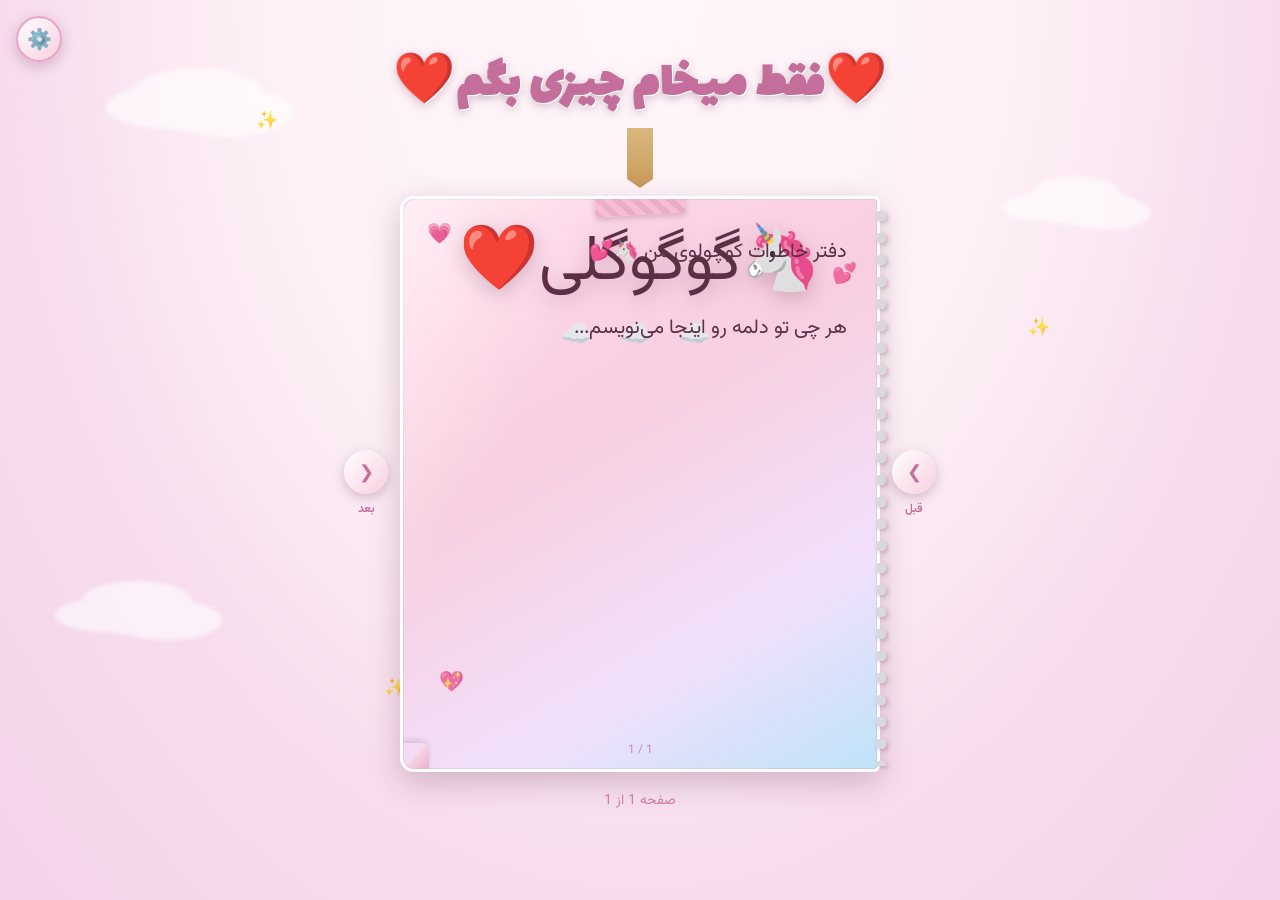
==== index.html @ 7e7c61fd "Add files via upload" ====
<!DOCTYPE html>
<html lang="fa" dir="rtl">
<head>
<meta charset="UTF-8">
<meta name="viewport" content="width=device-width, initial-scale=1.0">
<title>❤️فقط میخام چیزی بگم❤️
</title>

<link rel="preconnect" href="https://fonts.googleapis.com">
<link href="https://fonts.googleapis.com/css2?family=Vazirmatn:wght@300;400;500;600;700&family=Lalezar&family=Dancing+Script:wght@500;700&family=Quicksand:wght@400;500;600;700&display=swap" rel="stylesheet">

<link rel="stylesheet" href="style.css">
</head>
<body>

<div class="sky">
  <div class="cloud c1"></div>
  <div class="cloud c2"></div>
  <div class="cloud c3"></div>
  <div class="sparkle s1">✨</div>
  <div class="sparkle s2">✨</div>
  <div class="sparkle s3">✨</div>
  <div class="petal p1">🌸</div>
  <div class="petal p2">🌸</div>
  <div class="petal p3">🌸</div>
  <div class="petal p4">💗</div>
  <div class="petal p5">🌸</div>
  <div class="petal p6">💗</div>
</div>

<!-- charm gear icon for settings -->
<button id="gearBtn" class="gear-charm" title="تنظیمات">
  <span class="gear-icon">⚙️</span>
</button>

<main class="stage">
  <h1 class="title">❤️فقط میخام چیزی بگم❤️</h1>
  <div class="ribbon-bookmark"></div>

  <div id="book" class="book">
    <div class="spiral" id="spiral"></div>
    <div class="pages-wrap" id="pagesWrap">
      <!-- pages injected by JS -->
    </div>

    <div class="nav-group nav-group-prev">
      <button id="prevBtn" class="nav-charm nav-prev">❯</button>
      <span class="nav-label">قبل</span>
    </div>
    <div class="nav-group nav-group-next">
      <button id="nextBtn" class="nav-charm nav-next">❮</button>
      <span class="nav-label">بعد</span>
    </div>
  </div>

  <div class="page-indicator" id="pageIndicator">صفحه ۱ از ۱</div>
</main>

<!-- Password gate -->
<div id="lockOverlay" class="overlay hidden">
  <div class="lock-card">
    <div class="lock-charm">🔒</div>
    <h2>این بخش خصوصیه!</h2>
    <p>رمز کوچولوت رو وارد کن</p>
    <input type="password" id="passInput" inputmode="numeric" maxlength="12" placeholder="••••••••••">
    <div class="lock-error" id="lockError">رمز اشتباهه، دوباره امتحان کن 🌷</div>
    <div class="lock-buttons">
      <button id="passSubmit" class="btn-main">باز کن</button>
      <button id="passCancel" class="btn-ghost">بیخیال</button>
    </div>
  </div>
</div>

<!-- Settings Panel -->
<div id="settingsOverlay" class="overlay hidden">
  <div class="settings-card">
    <button id="closeSettings" class="close-x">✕</button>
    <h2 class="settings-title">تنظیمات دفتر 🎀</h2>

    <div class="settings-row">
      <label>انتخاب صفحه</label>
      <div class="page-select-row">
        <select id="pageSelect"></select>
        <button id="addPageBtn" class="btn-small">＋ صفحه جدید</button>
        <button id="removePageBtn" class="btn-small btn-danger">－ حذف صفحه</button>
      </div>
    </div>

    <div class="settings-row">
      <label>زبان نوشته این صفحه</label>
      <div class="lang-toggle">
        <button class="lang-btn" data-lang="fa">فارسی</button>
        <button class="lang-btn" data-lang="en">English</button>
      </div>
    </div>

    <div class="settings-row">
      <label>متن صفحه</label>
      <textarea id="pageText" rows="4" placeholder="هر چی دوست داری اینجا بنویس..."></textarea>
    </div>

    <div class="settings-row">
      <label>اندازه نوشته: <span id="fontSizeVal">18</span>px</label>
      <input type="range" id="fontSize" min="12" max="34" value="18">
    </div>

    <div class="settings-row">
      <label>🎵 صدا برای این صفحه</label>
      <input type="file" id="audioInput" accept="audio/*">
      <div id="audioStatus" class="status-hint">صدایی انتخاب نشده</div>
      <audio id="audioPreviewPlayer" controls style="display:none; width:100%; margin-top:6px;"></audio>
      <button id="removeAudioBtn" class="btn-small btn-danger">حذف صدا</button>
    </div>

    <div class="settings-row">
      <label>🖼️ تصویر برای این صفحه</label>
      <input type="file" id="imageInput" accept="image/*">
      <button id="removeImageBtn" class="btn-small btn-danger">حذف تصویر</button>

      <div class="image-controls">
        <label>اندازه عرض تصویر: <span id="imgWidthVal">40%</span></label>
        <input type="range" id="imgWidth" min="10" max="100" value="40">

        <label>موقعیت افقی تصویر: <span id="imgXVal">50%</span></label>
        <input type="range" id="imgX" min="0" max="100" value="50">

        <label>موقعیت عمودی تصویر: <span id="imgYVal">50%</span></label>
        <input type="range" id="imgY" min="0" max="100" value="50">
      </div>
    </div>

    <div class="settings-row">
      <label>👀 پیش‌نمایش برگه <span class="hint">(روی برگه کلیک کن تا عکس رو همونجا بذاری)</span></label>
      <div class="mini-preview" id="miniPreview">
        <div class="mini-page" id="miniPage">
          <div class="mini-text" id="miniText"></div>
        </div>
      </div>
    </div>

    <div class="settings-row">
      <button id="saveBtn" class="btn-main btn-save">💾 ذخیره این صفحه</button>
    </div>
  </div>
</div>

<script src="script.js"></script>
</body>
</html>
---- style.css ----
/* ===== Design tokens =====
   Palette: blush bg #FDF1F6, soft pink #F8CFE0, rose #E9A6C4,
            mauve accent #C36E9B, cream page #FFFBF7, ink #6B3A55,
            gold #D9B77C, sky #BEE3F8, lilac #E6D5F5
*/
:root{
  --bg:#fdf1f6;
  --pink:#f8cfe0;
  --rose:#e9a6c4;
  --mauve:#c36e9b;
  --page:#fffbf7;
  --page2:#fff6f2;
  --ink:#5c2f47;
  --gold:#d9b77c;
  --sky:#bee3f8;
  --lilac:#f0e0fb;
  --shadow: rgba(90,40,70,.25);
  --fa-font:'Vazirmatn', sans-serif;
  --fa-display:'Lalezar','Vazirmatn', sans-serif;
  --en-font:'Dancing Script', cursive;
  --ui-font:'Vazirmatn','Quicksand',sans-serif;
}

*{ box-sizing:border-box; }

html,body{
  margin:0; padding:0; min-height:100vh; overflow-x:hidden;
  font-family: var(--ui-font);
  background: radial-gradient(ellipse at top, #fff6fa 0%, var(--bg) 40%, #f7dcee 70%, #f3d3ea 100%);
  color: var(--ink);
}

/* ===== Ambient sky background ===== */
.sky{ position:fixed; inset:0; z-index:0; pointer-events:none; overflow:hidden; }
.cloud{
  position:absolute; background:#fff; opacity:.6; border-radius:50%;
  filter: blur(2px);
  box-shadow: 30px 10px 0 -5px #fff, -30px 5px 0 -8px #fff, 0 -10px 0 -6px #fff;
}
.c1{ width:140px; height:60px; top:8%; left:10%; animation: drift 40s linear infinite; }
.c2{ width:100px; height:45px; top:20%; right:12%; animation: drift 55s linear infinite reverse; }
.c3{ width:120px; height:50px; top:65%; left:6%; animation: drift 65s linear infinite; }
@keyframes drift{
  0%{ transform:translateX(0); }
  50%{ transform:translateX(40px); }
  100%{ transform:translateX(0); }
}

.sparkle{ position:absolute; font-size:18px; opacity:.85; animation: twinkle 3s ease-in-out infinite; }
.s1{ top:12%; left:20%; animation-delay:.2s; }
.s2{ top:35%; right:18%; animation-delay:1s; }
.s3{ top:75%; left:30%; animation-delay:1.8s; }
@keyframes twinkle{
  0%,100%{ transform:scale(.7) rotate(0deg); opacity:.4; }
  50%{ transform:scale(1.25) rotate(20deg); opacity:1; }
}

.petal{
  position:absolute; top:-40px; font-size:22px; opacity:.85;
  animation: fall linear infinite;
}
.p1{ left:8%; animation-duration:14s; animation-delay:0s; }
.p2{ left:28%; animation-duration:18s; animation-delay:3s; }
.p3{ left:52%; animation-duration:16s; animation-delay:1s; }
.p4{ left:74%; animation-duration:20s; animation-delay:5s; }
.p5{ left:90%; animation-duration:15s; animation-delay:2s; }
.p6{ left:42%; animation-duration:19s; animation-delay:4s; }
@keyframes fall{
  0%{ transform: translateY(-5vh) rotate(0deg); opacity:0; }
  10%{ opacity:.9; }
  100%{ transform: translateY(105vh) rotate(360deg); opacity:.3; }
}

/* ===== Layout ===== */
.stage{
  position:relative; z-index:1;
  display:flex; flex-direction:column; align-items:center;
  padding: 40px 16px 60px;
  min-height:100vh;
}

.title{
  font-family: var(--fa-display);
  font-size: clamp(30px, 6vw, 50px);
  color: var(--mauve);
  text-shadow: 1px 1px 0 #fff, 0 3px 10px var(--shadow);
  margin: 6px 0 4px;
  letter-spacing:.5px;
}

.ribbon-bookmark{
  width:26px; height:60px;
  background: linear-gradient(180deg, var(--gold), #c99a5b);
  clip-path: polygon(0 0, 100% 0, 100% 85%, 50% 100%, 0 85%);
  margin-bottom: 8px;
  box-shadow: 0 4px 8px var(--shadow);
}

/* ===== Gear charm (settings trigger) ===== */
.gear-charm{
  position: fixed; top:16px; left:16px; z-index:50;
  width:46px; height:46px; border-radius:50%;
  background: linear-gradient(135deg, #fff, var(--pink));
  border: 2px solid var(--rose);
  display:flex; align-items:center; justify-content:center;
  cursor:pointer; box-shadow: 0 4px 14px var(--shadow);
  transition: transform .35s ease;
}
.gear-charm:hover{ transform: rotate(90deg) scale(1.08); }
.gear-icon{ font-size:20px; }

/* ===== Book / notebook ===== */
.book{
  position:relative;
  width: min(92vw, 480px);
  height: min(64vh, 640px);
  perspective: 2400px;
  display:flex; align-items:stretch; justify-content:center;
}

.spiral{
  position:absolute; top:6px; bottom:6px; right:-14px;
  width:26px; z-index:5;
  background-image: repeating-linear-gradient(180deg, transparent 0 10px, transparent 10px 18px),
    radial-gradient(circle 6px at 13px 14px, #d8d8de 90%, transparent 92%);
  background-size: 100% 22px;
  background-repeat: repeat-y;
  filter: drop-shadow(2px 2px 2px var(--shadow));
}

.pages-wrap{
  position:relative;
  width:100%; height:100%;
  transform-style: preserve-3d;
}

.page{
  position:absolute; inset:0;
  background: linear-gradient(160deg, var(--page), var(--page2));
  border-radius: 14px 6px 6px 14px;
  box-shadow: 0 10px 30px var(--shadow), inset 0 0 0 1px rgba(200,150,170,.25);
  padding: 34px 30px 26px;
  overflow:auto;
  transform-origin: right center;
  backface-visibility: hidden;
  transition: transform 1.05s cubic-bezier(.62,.04,.32,1);
  background-image: linear-gradient(rgba(200,120,160,.07) 1px, transparent 1px);
  background-size: 100% 34px;
}

/* dog-ear fold corner for a handmade feel */
.page::before{
  content:"";
  position:absolute; inset:0; border-radius:14px 6px 6px 14px;
  pointer-events:none;
  background: linear-gradient(120deg, rgba(255,255,255,.55), transparent 30%);
}
.page::after{
  content:"";
  position:absolute; width:26px; height:26px; bottom:0; left:0;
  background: linear-gradient(135deg, transparent 50%, var(--pink) 51%, var(--rose) 100%);
  border-radius: 0 8px 0 6px;
  box-shadow: -2px -2px 6px var(--shadow);
  opacity:.8;
}

/* washi tape strip */
.washi{
  position:absolute; top:-10px; left:50%; transform: translateX(-50%) rotate(-3deg);
  width:90px; height:26px; z-index:2;
  background: repeating-linear-gradient(45deg, var(--rose), var(--rose) 6px, #f6b9d2 6px, #f6b9d2 12px);
  opacity:.85; border-radius:3px; box-shadow: 0 3px 6px var(--shadow);
}

.page-text{
  white-space: pre-wrap;
  line-height: 1.9;
  font-size: 18px;
  position:relative; z-index:1;
}
.page-text.lang-fa{ font-family: var(--fa-font); direction: rtl; text-align:right; }
.page-text.lang-en{ font-family: var(--en-font); direction: ltr; text-align:left; }

.page-image{
  position:absolute; z-index:1;
  border-radius:10px; box-shadow:0 6px 16px var(--shadow);
  transform: translate(-50%,-50%);
  object-fit: cover;
  pointer-events:none;
  border: 3px solid #fff;
}

.page audio{
  position:relative; z-index:2; width:100%; margin-top:16px;
  border-radius: 20px;
}

.page-number{
  position:absolute; bottom:10px; left:50%; transform:translateX(-50%);
  font-family: var(--fa-font); font-size:12px; color: var(--mauve); opacity:.75;
}

/* ---- Cover page (page 1) ---- */
.page.cover-page{
  background: linear-gradient(150deg, #ffd9ea 0%, var(--pink) 40%, var(--lilac) 75%, var(--sky) 100%);
  border: 3px solid #fff;
}
.cover-decor{
  position:absolute; inset:0; z-index:1; pointer-events:none;
  display:flex; flex-direction:column; align-items:center; justify-content:flex-start;
  padding-top: 14px;
  text-align:center;
}
.cover-unicorn{ font-size:64px; filter: drop-shadow(0 6px 10px var(--shadow)); animation: bob 3.5s ease-in-out infinite; }
@keyframes bob{ 0%,100%{ transform: translateY(0);} 50%{ transform: translateY(-10px);} }
.cover-clouds{ font-size:26px; opacity:.9; margin-top:2px; letter-spacing:10px; }
.cover-hearts{ position:absolute; font-size:20px; opacity:.8; }
.cover-hearts.h1{ top:20px; left:24px; }
.cover-hearts.h2{ top:60px; right:20px; }
.cover-hearts.h3{ bottom:70px; left:36px; }

/* turning animation states */
.page.turned{
  transform: rotateY(-165deg);
  box-shadow: 0 10px 30px var(--shadow), inset 40px 0 40px -30px rgba(0,0,0,.28);
  pointer-events: none; /* رفع باگ: صفحه‌ی ورق‌خورده دیگه جلوی کلیک/متن صفحه‌ی جدید رو نگیره */
}
.page.flipping::before{
  animation: flipShadow 1.05s cubic-bezier(.62,.04,.32,1);
}
@keyframes flipShadow{
  0%{ opacity:0; }
  35%{ opacity:.55; background: linear-gradient(100deg, rgba(0,0,0,0), rgba(0,0,0,.35) 50%, rgba(0,0,0,0)); }
  65%{ opacity:.55; background: linear-gradient(100deg, rgba(0,0,0,0), rgba(0,0,0,.35) 50%, rgba(0,0,0,0)); }
  100%{ opacity:0; }
}

/* nav charms + labels */
.nav-group{ position:absolute; top:50%; transform:translateY(-50%); display:flex; flex-direction:column; align-items:center; gap:6px; z-index:10; }
.nav-group-prev{ right:-56px; }
.nav-group-next{ left:-56px; }
.nav-charm{
  width:44px; height:44px; border-radius:50%; border:none;
  background: linear-gradient(135deg,#fff,var(--pink));
  color: var(--mauve); font-size:18px; cursor:pointer;
  box-shadow: 0 4px 12px var(--shadow);
  transition: transform .25s ease, background .25s ease;
}
.nav-charm:hover{ transform: scale(1.12); background: var(--rose); color:#fff; }
.nav-label{ font-family: var(--fa-font); font-size:12px; color: var(--mauve); font-weight:600; }

@media (max-width: 560px){
  .nav-group-prev{ right:-2px; }
  .nav-group-next{ left:-2px; }
  .spiral{ display:none; }
}

.page-indicator{
  margin-top:18px; font-size:14px; color:var(--mauve); opacity:.85;
}

/* ===== Overlays ===== */
.overlay{
  position:fixed; inset:0; z-index:100;
  background: rgba(92,47,71,.45);
  backdrop-filter: blur(3px);
  display:flex; align-items:center; justify-content:center;
  animation: fadeIn .3s ease;
}
.overlay.hidden{ display:none; }
@keyframes fadeIn{ from{opacity:0;} to{opacity:1;} }

.lock-card, .settings-card{
  background: linear-gradient(160deg,#fff,var(--pink) 140%);
  border-radius: 22px;
  box-shadow: 0 20px 50px var(--shadow);
  padding: 30px 26px;
  width: min(90vw, 380px);
  text-align:center;
  animation: popIn .4s cubic-bezier(.34,1.56,.64,1);
  border: 2px solid #fff;
}
@keyframes popIn{
  from{ transform: scale(.8); opacity:0; }
  to{ transform: scale(1); opacity:1; }
}

.lock-charm{ font-size:40px; margin-bottom:6px; }
.lock-card h2{ margin:6px 0; color:var(--mauve); font-family:var(--fa-display); }
.lock-card p{ margin:0 0 14px; font-size:14px; opacity:.8; }

#passInput, #pageText, #pageSelect, .settings-card input[type=file]{
  width:100%; padding:10px 14px; border-radius:14px;
  border: 2px solid var(--pink); outline:none;
  font-family: var(--fa-font); font-size:15px;
  background:#fff8fb; color:var(--ink);
  margin-bottom:8px;
}
#passInput:focus, #pageText:focus{ border-color: var(--mauve); }

.lock-error{ color:#c0446a; font-size:13px; height:16px; margin-bottom:8px; opacity:0; transition:opacity .2s; }
.lock-error.show{ opacity:1; }

.lock-buttons{ display:flex; gap:10px; justify-content:center; margin-top:8px; }

.btn-main{
  background: linear-gradient(135deg, var(--mauve), var(--rose));
  color:#fff; border:none; padding:10px 22px; border-radius:16px;
  font-family: var(--fa-font); font-size:15px; cursor:pointer;
  box-shadow: 0 6px 14px var(--shadow);
  transition: transform .2s ease;
}
.btn-main:hover{ transform: translateY(-2px) scale(1.03); }

.btn-ghost{
  background: transparent; border:2px solid var(--rose); color:var(--mauve);
  padding:9px 20px; border-radius:16px; font-family:var(--fa-font); cursor:pointer;
}

.btn-small{
  background:#fff; border:2px solid var(--rose); color:var(--mauve);
  border-radius:12px; padding:6px 12px; font-size:13px; cursor:pointer;
  font-family:var(--fa-font); margin-inline-start:6px;
  transition: background .2s;
}
.btn-small:hover{ background: var(--pink); }
.btn-danger{ border-color:#e08; color:#c0446a; }
.btn-danger:hover{ background:#ffe3ec; }

/* ===== Settings card ===== */
.settings-card{ width:min(94vw,460px); max-height:88vh; overflow-y:auto; text-align:right; position:relative; }
.close-x{
  position:absolute; top:14px; left:14px; background:none; border:none;
  font-size:18px; color:var(--mauve); cursor:pointer;
}
.settings-title{ font-family:var(--fa-display); color:var(--mauve); margin-top:0; }

.settings-row{ margin-bottom:18px; text-align:right; }
.settings-row label{ display:block; font-size:14px; margin-bottom:6px; color:var(--ink); font-weight:600; }
.settings-row label .hint{ font-weight:400; font-size:11px; opacity:.7; }

.page-select-row{ display:flex; align-items:center; gap:0; flex-wrap:wrap; }
.page-select-row select{ flex:1; margin-bottom:0; }

.lang-toggle{ display:flex; gap:8px; }
.lang-btn{
  flex:1; padding:8px; border-radius:12px; border:2px solid var(--pink);
  background:#fff; color:var(--mauve); cursor:pointer; font-family:var(--ui-font);
  transition: background .2s;
}
.lang-btn.active{ background: var(--mauve); color:#fff; border-color:var(--mauve); }

.image-controls{ margin-top:10px; background:#fff8fb; border-radius:14px; padding:12px; }
.image-controls label{ font-size:12px; font-weight:500; margin-top:8px; }
.image-controls input[type=range]{ width:100%; accent-color: var(--mauve); }

#fontSize{ width:100%; accent-color: var(--mauve); }

.status-hint{ font-size:12px; color:var(--mauve); opacity:.8; margin:2px 0 6px; }

.btn-save{ width:100%; }

/* mini live preview inside settings */
.mini-preview{
  background:#fff8fb; border-radius:14px; padding:10px; border:2px dashed var(--pink);
}
.mini-page{
  position:relative; width:100%; height:210px; border-radius:10px; overflow:hidden;
  background: linear-gradient(160deg, var(--page), var(--page2));
  box-shadow: inset 0 0 0 1px rgba(200,150,170,.3);
  cursor: crosshair;
  background-image: linear-gradient(rgba(200,120,160,.07) 1px, transparent 1px);
  background-size: 100% 20px;
}
.mini-text{ position:absolute; inset:0; padding:10px; white-space:pre-wrap; overflow:hidden; font-size:12px; line-height:1.6; z-index:1; }
.mini-text.lang-fa{ font-family: var(--fa-font); direction:rtl; text-align:right; }
.mini-text.lang-en{ font-family: var(--en-font); direction:ltr; text-align:left; }
.mini-image{
  position:absolute; z-index:2; border-radius:6px; border:2px solid #fff;
  box-shadow:0 3px 8px var(--shadow); transform: translate(-50%,-50%);
  cursor: grab; object-fit:cover;
}
.mini-audio-badge{
  position:absolute; bottom:6px; left:6px; z-index:3; font-size:16px;
  background:#fff; border-radius:20px; padding:2px 8px; box-shadow:0 2px 6px var(--shadow);
}

::-webkit-scrollbar{ width:8px; }
::-webkit-scrollbar-thumb{ background: var(--rose); border-radius:8px; }
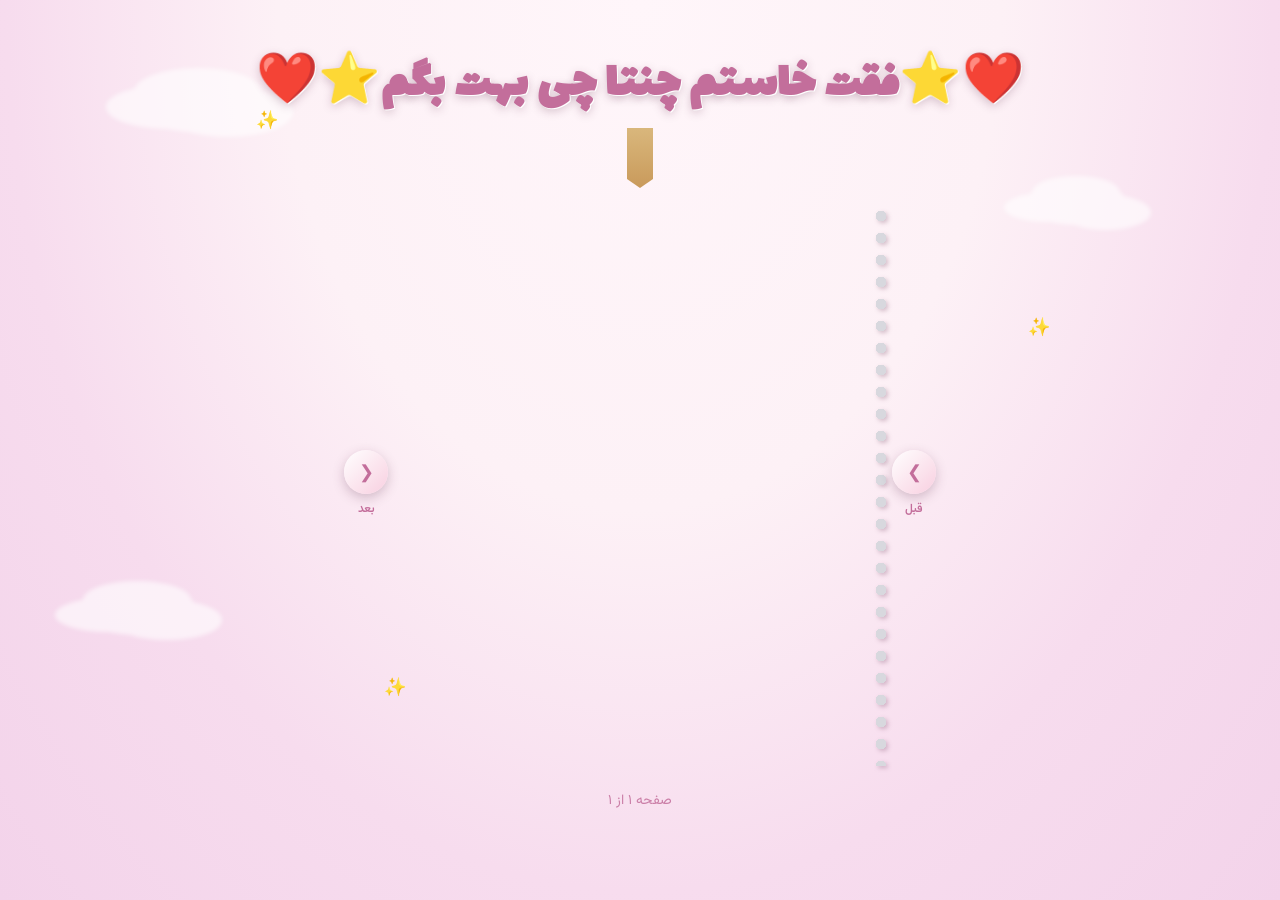
==== commit 50538366: "Update index.html" ====
--- a/index.html
+++ b/index.html
@@ -3,8 +3,7 @@
 <head>
 <meta charset="UTF-8">
 <meta name="viewport" content="width=device-width, initial-scale=1.0">
-<title>❤️فقط میخام چیزی بگم❤️
-</title>
+<title>❤️⭐فقت خاستم چنتا چی بهت بگم⭐❤️</title>
 
 <link rel="preconnect" href="https://fonts.googleapis.com">
 <link href="https://fonts.googleapis.com/css2?family=Vazirmatn:wght@300;400;500;600;700&family=Lalezar&family=Dancing+Script:wght@500;700&family=Quicksand:wght@400;500;600;700&display=swap" rel="stylesheet">
@@ -26,15 +25,20 @@
   <div class="petal p4">💗</div>
   <div class="petal p5">🌸</div>
   <div class="petal p6">💗</div>
+
+   <div class="sparkle s1">✨</div>
+  <div class="sparkle s2">✨</div>
+  <div class="sparkle s3">✨</div>
+  <div class="petal p1">🌸</div>
+  <div class="petal p2">🌸</div>
+  <div class="petal p3">🌸</div>
+  <div class="petal p4">💗</div>
+  <div class="petal p5">🌸</div>
+  <div class="petal p6">💗</div>
 </div>
 
-<!-- charm gear icon for settings -->
-<button id="gearBtn" class="gear-charm" title="تنظیمات">
-  <span class="gear-icon">⚙️</span>
-</button>
-
 <main class="stage">
-  <h1 class="title">❤️فقط میخام چیزی بگم❤️</h1>
+  <h1 class="title">❤️⭐فقت خاستم چنتا چی بهت بگم⭐❤️</h1>
   <div class="ribbon-bookmark"></div>
 
   <div id="book" class="book">
@@ -56,94 +60,6 @@
   <div class="page-indicator" id="pageIndicator">صفحه ۱ از ۱</div>
 </main>
 
-<!-- Password gate -->
-<div id="lockOverlay" class="overlay hidden">
-  <div class="lock-card">
-    <div class="lock-charm">🔒</div>
-    <h2>این بخش خصوصیه!</h2>
-    <p>رمز کوچولوت رو وارد کن</p>
-    <input type="password" id="passInput" inputmode="numeric" maxlength="12" placeholder="••••••••••">
-    <div class="lock-error" id="lockError">رمز اشتباهه، دوباره امتحان کن 🌷</div>
-    <div class="lock-buttons">
-      <button id="passSubmit" class="btn-main">باز کن</button>
-      <button id="passCancel" class="btn-ghost">بیخیال</button>
-    </div>
-  </div>
-</div>
-
-<!-- Settings Panel -->
-<div id="settingsOverlay" class="overlay hidden">
-  <div class="settings-card">
-    <button id="closeSettings" class="close-x">✕</button>
-    <h2 class="settings-title">تنظیمات دفتر 🎀</h2>
-
-    <div class="settings-row">
-      <label>انتخاب صفحه</label>
-      <div class="page-select-row">
-        <select id="pageSelect"></select>
-        <button id="addPageBtn" class="btn-small">＋ صفحه جدید</button>
-        <button id="removePageBtn" class="btn-small btn-danger">－ حذف صفحه</button>
-      </div>
-    </div>
-
-    <div class="settings-row">
-      <label>زبان نوشته این صفحه</label>
-      <div class="lang-toggle">
-        <button class="lang-btn" data-lang="fa">فارسی</button>
-        <button class="lang-btn" data-lang="en">English</button>
-      </div>
-    </div>
-
-    <div class="settings-row">
-      <label>متن صفحه</label>
-      <textarea id="pageText" rows="4" placeholder="هر چی دوست داری اینجا بنویس..."></textarea>
-    </div>
-
-    <div class="settings-row">
-      <label>اندازه نوشته: <span id="fontSizeVal">18</span>px</label>
-      <input type="range" id="fontSize" min="12" max="34" value="18">
-    </div>
-
-    <div class="settings-row">
-      <label>🎵 صدا برای این صفحه</label>
-      <input type="file" id="audioInput" accept="audio/*">
-      <div id="audioStatus" class="status-hint">صدایی انتخاب نشده</div>
-      <audio id="audioPreviewPlayer" controls style="display:none; width:100%; margin-top:6px;"></audio>
-      <button id="removeAudioBtn" class="btn-small btn-danger">حذف صدا</button>
-    </div>
-
-    <div class="settings-row">
-      <label>🖼️ تصویر برای این صفحه</label>
-      <input type="file" id="imageInput" accept="image/*">
-      <button id="removeImageBtn" class="btn-small btn-danger">حذف تصویر</button>
-
-      <div class="image-controls">
-        <label>اندازه عرض تصویر: <span id="imgWidthVal">40%</span></label>
-        <input type="range" id="imgWidth" min="10" max="100" value="40">
-
-        <label>موقعیت افقی تصویر: <span id="imgXVal">50%</span></label>
-        <input type="range" id="imgX" min="0" max="100" value="50">
-
-        <label>موقعیت عمودی تصویر: <span id="imgYVal">50%</span></label>
-        <input type="range" id="imgY" min="0" max="100" value="50">
-      </div>
-    </div>
-
-    <div class="settings-row">
-      <label>👀 پیش‌نمایش برگه <span class="hint">(روی برگه کلیک کن تا عکس رو همونجا بذاری)</span></label>
-      <div class="mini-preview" id="miniPreview">
-        <div class="mini-page" id="miniPage">
-          <div class="mini-text" id="miniText"></div>
-        </div>
-      </div>
-    </div>
-
-    <div class="settings-row">
-      <button id="saveBtn" class="btn-main btn-save">💾 ذخیره این صفحه</button>
-    </div>
-  </div>
-</div>
-
 <script src="script.js"></script>
 </body>
 </html>
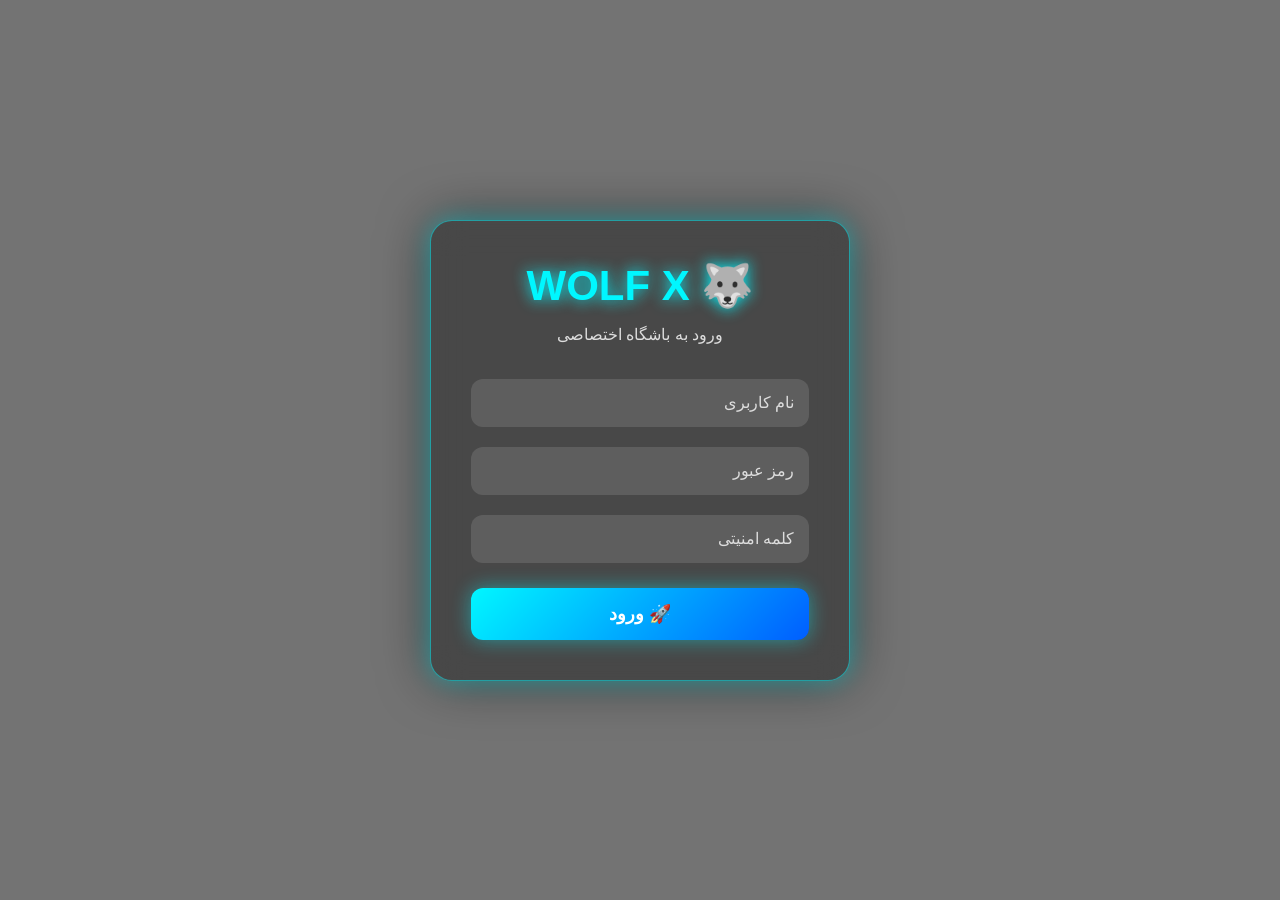
==== commit 6b9bc3c0: "Update index.html" ====
--- a/index.html
+++ b/index.html
@@ -1,65 +1,192 @@
 <!DOCTYPE html>
-<html lang="fa" dir="rtl">
+<html lang="fa">
 <head>
+
 <meta charset="UTF-8">
 <meta name="viewport" content="width=device-width, initial-scale=1.0">
-<title>❤️⭐فقت خاستم چنتا چی بهت بگم⭐❤️</title>
 
-<link rel="preconnect" href="https://fonts.googleapis.com">
-<link href="https://fonts.googleapis.com/css2?family=Vazirmatn:wght@300;400;500;600;700&family=Lalezar&family=Dancing+Script:wght@500;700&family=Quicksand:wght@400;500;600;700&display=swap" rel="stylesheet">
+<title>WOLF X Login</title>
 
-<link rel="stylesheet" href="style.css">
+<style>
+
+*{
+margin:0;
+padding:0;
+box-sizing:border-box;
+font-family:Arial,sans-serif;
+}
+
+body{
+height:100vh;
+display:flex;
+justify-content:center;
+align-items:center;
+direction:rtl;
+color:#fff;
+overflow:hidden;
+}
+
+/* ویدیو پس‌زمینه */
+#bg-video{
+position:fixed;
+top:0;
+left:0;
+width:100%;
+height:100%;
+object-fit:cover;
+z-index:-2;
+}
+
+/* لایه تیره */
+.overlay{
+position:fixed;
+top:0;
+left:0;
+width:100%;
+height:100%;
+background:rgba(0,0,0,.55);
+z-index:-1;
+}
+
+.container{
+
+width:420px;
+max-width:90%;
+
+padding:40px;
+text-align:center;
+
+background:rgba(20,20,20,.45);
+
+backdrop-filter:blur(16px);
+-webkit-backdrop-filter:blur(16px);
+
+border:1px solid rgba(0,247,255,.5);
+border-radius:22px;
+
+box-shadow:
+0 0 25px rgba(0,247,255,.45),
+0 0 50px rgba(0,0,0,.6);
+
+animation:fade .8s;
+
+}
+
+@keyframes fade{
+
+from{
+opacity:0;
+transform:translateY(20px);
+}
+
+to{
+opacity:1;
+transform:translateY(0);
+}
+
+}
+
+h1{
+font-size:42px;
+margin-bottom:15px;
+color:#00f7ff;
+text-shadow:0 0 15px #00f7ff;
+}
+
+p{
+margin-bottom:25px;
+color:#ddd;
+}
+
+input{
+
+width:100%;
+padding:15px;
+margin:10px 0;
+
+border:none;
+border-radius:12px;
+
+outline:none;
+
+background:rgba(255,255,255,.12);
+color:#fff;
+font-size:16px;
+
+}
+
+input::placeholder{
+color:#ddd;
+}
+
+button{
+
+width:100%;
+padding:15px;
+margin-top:15px;
+
+border:none;
+border-radius:12px;
+
+background:linear-gradient(135deg,#00f7ff,#005eff);
+
+color:#fff;
+
+font-size:18px;
+font-weight:bold;
+
+cursor:pointer;
+
+transition:.3s;
+
+box-shadow:0 0 20px rgba(0,247,255,.45);
+
+}
+
+button:hover{
+transform:translateY(-3px);
+box-shadow:0 0 35px #00f7ff;
+}
+
+button:active{
+transform:scale(.98);
+}
+
+a{
+text-decoration:none;
+}
+
+</style>
+
 </head>
+
 <body>
 
-<div class="sky">
-  <div class="cloud c1"></div>
-  <div class="cloud c2"></div>
-  <div class="cloud c3"></div>
-  <div class="sparkle s1">✨</div>
-  <div class="sparkle s2">✨</div>
-  <div class="sparkle s3">✨</div>
-  <div class="petal p1">🌸</div>
-  <div class="petal p2">🌸</div>
-  <div class="petal p3">🌸</div>
-  <div class="petal p4">💗</div>
-  <div class="petal p5">🌸</div>
-  <div class="petal p6">💗</div>
+<video autoplay muted loop playsinline id="bg-video">
+<source src="InShot_20260701_102019610 (6).mp4" type="video/mp4">
+</video>
 
-   <div class="sparkle s1">✨</div>
-  <div class="sparkle s2">✨</div>
-  <div class="sparkle s3">✨</div>
-  <div class="petal p1">🌸</div>
-  <div class="petal p2">🌸</div>
-  <div class="petal p3">🌸</div>
-  <div class="petal p4">💗</div>
-  <div class="petal p5">🌸</div>
-  <div class="petal p6">💗</div>
+<div class="overlay"></div>
+
+<div class="container">
+
+<h1>🐺 WOLF X</h1>
+
+<p>ورود به باشگاه اختصاصی</p>
+
+<input type="text" placeholder="نام کاربری">
+
+<input type="password" placeholder="رمز عبور">
+
+<input type="text" placeholder="کلمه امنیتی">
+
+<a href="rooms.html">
+<button>🚀 ورود</button>
+</a>
+
 </div>
 
-<main class="stage">
-  <h1 class="title">❤️⭐فقت خاستم چنتا چی بهت بگم⭐❤️</h1>
-  <div class="ribbon-bookmark"></div>
+<script src="script.js"></script>
 
-  <div id="book" class="book">
-    <div class="spiral" id="spiral"></div>
-    <div class="pages-wrap" id="pagesWrap">
-      <!-- pages injected by JS -->
-    </div>
-
-    <div class="nav-group nav-group-prev">
-      <button id="prevBtn" class="nav-charm nav-prev">❯</button>
-      <span class="nav-label">قبل</span>
-    </div>
-    <div class="nav-group nav-group-next">
-      <button id="nextBtn" class="nav-charm nav-next">❮</button>
-      <span class="nav-label">بعد</span>
-    </div>
-  </div>
-
-  <div class="page-indicator" id="pageIndicator">صفحه ۱ از ۱</div>
-</main>
-
-<script src="script.js"></script>
 </body>
 </html>
